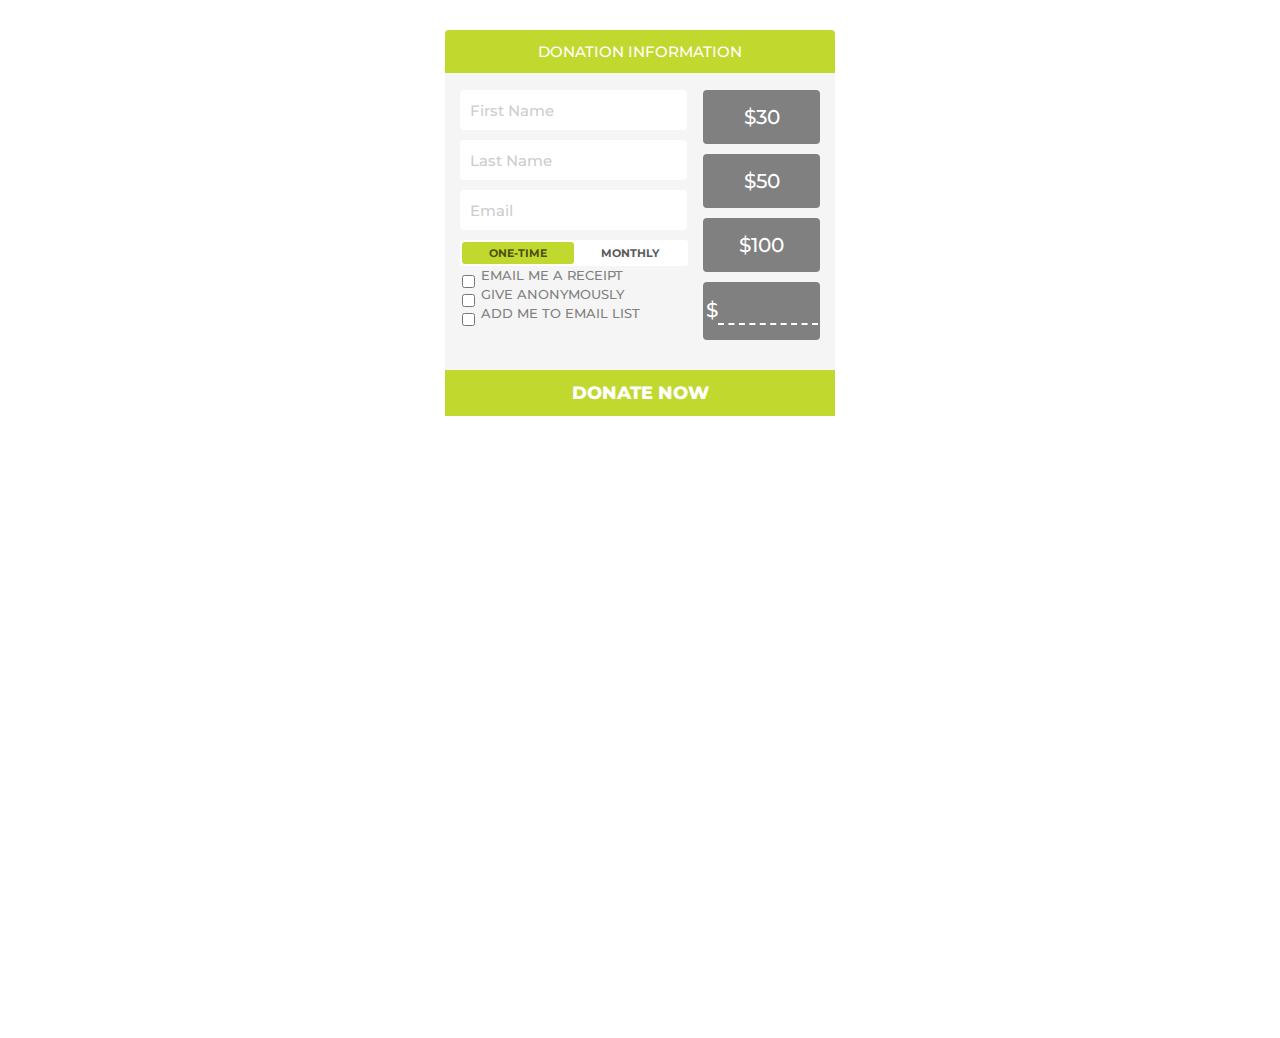
==== donation.html @ d330d8b6 "Add files via upload" ====
<!DOCTYPE html>
<html lang="en">
<head>
  <meta charset="UTF-8">
  <meta name="viewport" content="width=device-width, initial-scale=1.0">
  <title>Document</title>
</head>
<head>
  <link href='https://fonts.googleapis.com/css?family=Montserrat:400,700' rel='stylesheet' type='text/css'>
  <link href='https://fonts.googleapis.com/css?family=Droid+Serif:400,700,700italic,400italic' rel='stylesheet' type='text/css'>
  <link rel="stylesheet" href="donationstyle.css">
	<link rel="stylesheet" href="style2.css">
</head>
<body>
<div class="donation-container">
            
            <div class="donation-box">
	            <div class="title">Donation Information</div>
	            
	            <div class="fields">
		            <input type="text" id="firstName" placeholder="First Name"> </input>
		            <input type="text" id="lastName" placeholder="Last Name"> </input>
		            <input type="text" id="email" placeholder="Email"> </input>
	            </div>
	            
	            <div class="amount">
		            <div class="button">$30</div>
		            <div class="button">$50</div>
		            <div class="button">$100</div>
		            <div class="button">$<input type="text" class="set-amount" placeholder=""> </input></div>
	            </div>
	            
	            <div class="switch">
					<input type="radio" class="switch-input" name="view" value="One-Time" id="one-time" checked="">
					<label for="one-time" class="switch-label switch-label-off">One-Time</label>
					<input type="radio" class="switch-input" name="view" value="Monthly" id="monthly">
					<label for="monthly" class="switch-label switch-label-on">Monthly</label>
					<span class="switch-selection"></span>
			    </div>
			    
			    <div class="checkboxes">
					<input type="checkbox" id="receipt" class="checkbox" />
					<label for="receipt">Email Me A Receipt</label>
					<br />
					<input type="checkbox" id="anon" class="checkbox" />
					<label for="anon">Give Anonymously</label>
					<br />
					<input type="checkbox" id="list" class="checkbox" />
					<label for="list">Add Me To Email List</label>
			    </div>
			    
			    <div class="confirm">
				    
			    </div>
	            
	            <div class="donate-button"><i class="fa fa-credit-card"></i> Donate Now</div>
            </div>
            
        </div>

</body>
</html>
---- donationstyle.css ----
.donation-container {
	height: 1000px;
	font-family: 'Montserrat', sans-serif;
	font-weight: 500;
	font-size: 12px;
	text-transform: uppercase;
	margin-top: 30px;
}

.donation-box {
	width: 390px;
	height: 386px;
	background-color: #F5F5F5;
	border-top-left-radius: 4px;
	border-top-right-radius: 4px;
	position: relative;
	margin-left: auto;
	margin-right: auto;
	
	-webkit-transition: all 0.15s ease-out;
	-moz-transition: all 0.15s ease-out;
	-o-transition: all 0.15s ease-out;
	transition: all 0.15s ease-out;
}

.donation-box .title {
	background-color: #C1D82F;
	width: 100%;
	border-top-left-radius: 4px;
	border-top-right-radius: 4px;
	color: white;
	text-align: center;
	padding-top: 12px;
	padding-bottom: 12px;
	font-size: 15px;
}

.donation-box .donate-button {
	background-color: #C1D82F;
	width: 100%;
	color: white;
	text-align: center;
	padding-top: 12px;
	padding-bottom: 12px;
	font-size: 18px;
	bottom: 0px;
	position: absolute;
	cursor: pointer;
	font-weight: 800;
}

.donation-box .fields {
	width: 59%;
	display: block;
	position: absolute;
	top: 60px;
	left: 15px;
}

.donation-box .fields input {
	width: 90%;
	font-size: 17px;
	padding: 10px;
	border-radius: 4px;
	border-width: 0px;
	color: #5C5C5C;
	font-family: 'Montserrat', sans-serif;
	font-weight: 500;
	margin-bottom: 10px;
	-webkit-font-smoothing: antialiased;
}

::-webkit-input-placeholder {
   color: #cdcdcd;
   font-size: 15px;
}

:-moz-placeholder { /* Firefox 18- */
   color: #cdcdcd;
   font-size: 15px;
}

::-moz-placeholder {  /* Firefox 19+ */
   color: #cdcdcd;
   font-size: 15px; 
}

:-ms-input-placeholder {  
   color: #cdcdcd;
   font-size: 15px;
}

.donation-box .amount {
	width: 30%;
	display: block;
	position: absolute;
	top: 60px;
	right: 15px;
}

.donation-box .amount .button {
	width: 100%;
	background-color: gray;
	margin-bottom: 10px;
	text-align: center;
	color: white;
	padding: 15px 0px 15px 0px;
	border-radius: 4px;
	font-size: 20px;
	cursor: pointer;
	
	-webkit-transition: 400ms background-color;
	-moz-transition: 800ms opacity, 800ms right;
	-ms-transition: 800ms opacity, 800ms right;
	-o-transition: 800ms opacity, 800ms right;
	transition: 200ms background-color;
}

.donation-box .amount .button:hover {
	background-color: #393939;
}

.donation-box .amount .button.selected {
	background-color: #393939;
}

.donation-box .amount .button input {
	min-width: 34px;
	font-size: 20px;
	font-weight: 500;
	border: none;
	background-color: transparent;
	color: white;
	font-family: Montserrat, sans-serif;
	font-size: 20px;
	font-stretch: normal;
	font-style: normal;
	font-variant: normal;
	font-weight: 500;
	border-bottom: 2px dashed white;
	-webkit-font-smoothing: antialiased;
	
	-webkit-transition: all 0.15s ease-out;
	-moz-transition: all 0.15s ease-out;
	-o-transition: all 0.15s ease-out;
	transition: all 0.15s ease-out;
}

.set-amount {
	max-width: 96px;
}

.switch {
  position: absolute;
  top: 190px;
  left: 15px;
  margin: 20px auto;
  height: 26px;
  width: 58.5%;
  background: white;
  border-radius: 3px;
}

.switch-label {
  position: relative;
  z-index: 2;
  float: left;
  width: 49%;
  line-height: 26px;
  font-size: 11px;
  color: #5C5C5C;
  text-align: center;
  cursor: pointer;
  font-weight: bold;
}
.switch-label:active {
  font-weight: bold;
}

.switch-label-off {
  padding-left: 2px;
}

.switch-label-on {
  padding-right: 2px;
}

.switch-input {
  display: none;
}
.switch-input:checked + .switch-label {
  font-weight: bold;
  color: rgba(0, 0, 0, 0.65);
  
  -webkit-transition: 0.15s ease-out;
  -moz-transition: 0.15s ease-out;
  -o-transition: 0.15s ease-out;
  transition: 0.15s ease-out;
}
.switch-input:checked + .switch-label-on ~ .switch-selection {
  left: 114px;
}

.switch-selection {
  display: block;
  position: absolute;
  z-index: 1;
  top: 2px;
  left: 2px;
  width: 49%;
  height: 22px;
  background: #65bd63;
  border-radius: 3px;
  background-color: #C1D82F;
  
  -webkit-transition: left 0.15s ease-out;
  -moz-transition: left 0.15s ease-out;
  -o-transition: left 0.15s ease-out;
  transition: left 0.15s ease-out;
}

.checkboxes {
	position: absolute;
	top: 242px;
	left: 13px;
}

.checkboxes label {
	position: relative;
	top: -8px;
	font-size: 13px;
	color: gray;
}

.checkbox {
	background-color: #fafafa;
	border: 1px solid #C1D82F;
	padding: 9px;
	border-radius: 3px;
	display: inline-block;
	position: relative;
	
	-webkit-transition: all 0.15s ease-out;
	-moz-transition: all 0.15s ease-out;
	-o-transition: all 0.15s ease-out;
	transition: all 0.15s ease-out;
}
.checkbox:checked {
	background-color: #C1D82F;
	border: 1px solid #C1D82F;
	color: white;
}

.checkbox:checked:after {
	content: '\2714';
	font-size: 14px;
	position: absolute;
	top: 0px;
	left: 3px;
	color: white;
}

.confirm {
	display: none;
	position: absolute;
	top: 335px;
	left: 15px;
	right: 15px;
	font-size: 16px;
	
	-webkit-transition: all 0.15s ease-out;
	-moz-transition: all 0.15s ease-out;
	-o-transition: all 0.15s ease-out;
	transition: all 0.15s ease-out;
}

.confirm i {
	font-weight: bold;
	text-decoration: underline;
	font-style: normal;
}
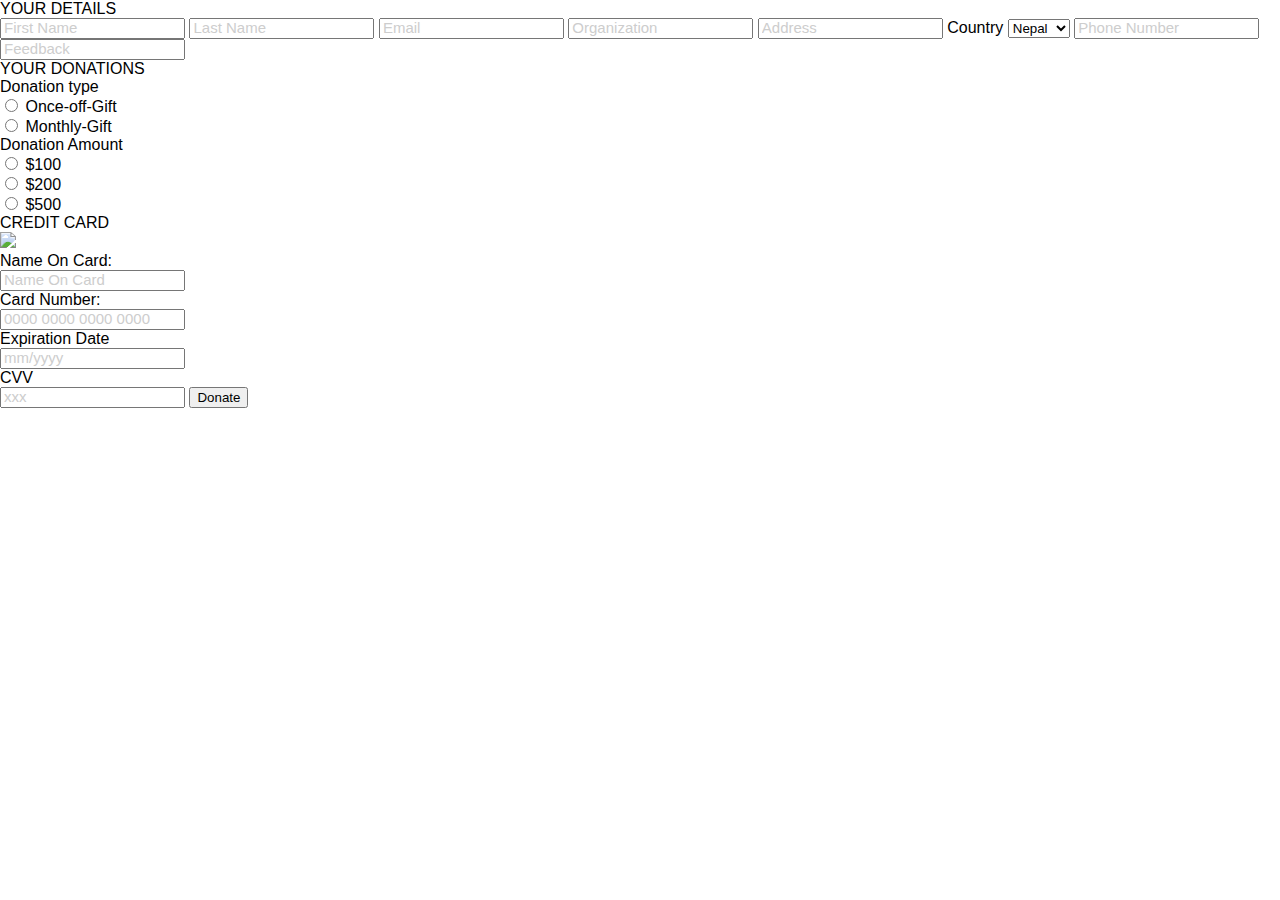
==== commit 741d630c: "Update donation.html" ====
--- a/donation.html
+++ b/donation.html
@@ -1,62 +1,69 @@
 <!DOCTYPE html>
 <html lang="en">
 <head>
-  <meta charset="UTF-8">
-  <meta name="viewport" content="width=device-width, initial-scale=1.0">
-  <title>Document</title>
-</head>
-<head>
-  <link href='https://fonts.googleapis.com/css?family=Montserrat:400,700' rel='stylesheet' type='text/css'>
-  <link href='https://fonts.googleapis.com/css?family=Droid+Serif:400,700,700italic,400italic' rel='stylesheet' type='text/css'>
-  <link rel="stylesheet" href="donationstyle.css">
-	<link rel="stylesheet" href="style2.css">
+	<meta charset="UTF-8">
+	<meta name="viewport" content="width=device-width, initial-scale=1.0">
+	<title>Donation Page</title>
+	<link rel="stylesheet" href="style.css">
+	<link rel="stylesheet" href="donationstyle.css">
 </head>
 <body>
-<div class="donation-container">
-            
-            <div class="donation-box">
-	            <div class="title">Donation Information</div>
-	            
-	            <div class="fields">
-		            <input type="text" id="firstName" placeholder="First Name"> </input>
-		            <input type="text" id="lastName" placeholder="Last Name"> </input>
-		            <input type="text" id="email" placeholder="Email"> </input>
-	            </div>
-	            
-	            <div class="amount">
-		            <div class="button">$30</div>
-		            <div class="button">$50</div>
-		            <div class="button">$100</div>
-		            <div class="button">$<input type="text" class="set-amount" placeholder=""> </input></div>
-	            </div>
-	            
-	            <div class="switch">
-					<input type="radio" class="switch-input" name="view" value="One-Time" id="one-time" checked="">
-					<label for="one-time" class="switch-label switch-label-off">One-Time</label>
-					<input type="radio" class="switch-input" name="view" value="Monthly" id="monthly">
-					<label for="monthly" class="switch-label switch-label-on">Monthly</label>
-					<span class="switch-selection"></span>
-			    </div>
-			    
-			    <div class="checkboxes">
-					<input type="checkbox" id="receipt" class="checkbox" />
-					<label for="receipt">Email Me A Receipt</label>
-					<br />
-					<input type="checkbox" id="anon" class="checkbox" />
-					<label for="anon">Give Anonymously</label>
-					<br />
-					<input type="checkbox" id="list" class="checkbox" />
-					<label for="list">Add Me To Email List</label>
-			    </div>
-			    
-			    <div class="confirm">
-				    
-			    </div>
-	            
-	            <div class="donate-button"><i class="fa fa-credit-card"></i> Donate Now</div>
-            </div>
-            
-        </div>
-
+	<div class="container">
+		<div class="left">
+			<div class="header">
+				<p>YOUR DETAILS</p>
+			</div>
+			<input class="details" placeholder="First Name">
+			<input class="details" placeholder="Last Name">
+			<input class="details" placeholder="Email">
+			<input class="details" placeholder="Organization">
+			<input class="details" placeholder="Address">
+			<label class="countryLabel" for="country">Country</label>
+			<select name="country" id="country">
+				<option value="nepal">Nepal</option>
+				<option value="nepal">India</option>
+				<option value="nepal">Others</option>
+			</select>
+			<input class="details" placeholder="Phone Number">
+			<input class="feedback" placeholder="Feedback">
+		</div>
+		<div class="right">
+			<div class="header">
+				<p>YOUR DONATIONS</p>
+			</div>
+			<div class="title">
+				<p>Donation type</p>
+			</div>
+			<input type="radio" id="oneTime" name="donationType" class="blockInput">
+			<label for="oneTime">Once-off-Gift</label><br>
+			<input type="radio" id="periodic" name="donationType" class="blockInput">
+			<label for="periodic">Monthly-Gift</label>
+			<div class="title">
+				<p>Donation Amount</p>
+			</div>
+			<input type="radio" id="100" name="donationAmt" class="blockInput">
+			<label for="100">$100</label><br>
+			<input type="radio" id="200" name="donationAmt" class="blockInput">
+			<label for="200">$200</label><br>
+			<input type="radio" id="500" name="donationAmt" class="blockInput">
+			<label for="200">$500</label>
+			<div class="header">
+				<p>CREDIT CARD</p>
+			</div>
+			<div class="cardImg">
+				<img class="creditImg" src="creditImg.png">
+			</div>
+			<p class="cardDetials">Name On Card: </p>
+			<input placeholder="Name On Card">
+			<p class="cardDetials">Card Number: </p>
+			<input placeholder="0000 0000 0000 0000">
+			<p class="cardDetials">Expiration Date </p>
+			<input placeholder="mm/yyyy">
+			<p class="cardDetials">CVV</p>
+			<input placeholder="xxx">
+			<button class="donateBtn">Donate</button>
+		</div>
+	</div>       
+</div>
 </body>
-</html>+</html>
--- a/style.css
+++ b/style.css
@@ -0,0 +1,129 @@
+.home {
+  margin-top: 1000px;
+}
+body{
+  background-image: url(background.jpg);
+  background-repeat: no-repeat;
+  background-position: center;
+  background-attachment: fixed;
+  background-size: cover;
+  font-family: 'Segoe UI', Tahoma, Geneva, Verdana, sans-serif;
+  margin:0;
+  padding: 0;
+  
+}
+p{
+  margin: 0;
+}
+
+ ul{
+  color: white;
+  list-style: none;
+  display: flex;
+  justify-content: center;
+  height: 50px;
+  
+  
+  
+
+}
+li{
+ margin-right: 50px;
+ width: 50px;
+ padding-right:0px;
+
+ 
+}
+li:first-child{
+  font-size: 32px ;
+  color: black;
+  font-weight: bold;
+  align-items: start;
+  margin-right:auto;
+
+
+}
+
+
+li:hover{
+  color: rgb(197, 197, 197);
+  cursor: pointer;
+
+}
+li:active{
+  color: rgb(163, 163, 169);
+}
+.text{
+  margin-top: 100px;
+  display: flex;
+  justify-content: center;
+  flex-direction: column;
+  color:rgb(10, 3, 3);
+  
+
+}
+.heading{
+  font-size: 34px;
+  font-weight: 500;
+  text-align: center;
+  margin-bottom:12px;
+  
+}
+.save{
+  font-size: 44px;
+  text-align: center;
+  font-weight: BOLD;
+  margin-bottom: 12px;
+  
+}
+.mother{
+  font-size: 16px;
+  text-align: center;
+  margin-bottom: 30px;
+}
+.buttons {
+  display: flex;
+  justify-content: center;
+  align-items: center;
+  
+}
+.donate {
+  display: block;
+}
+.about{
+  
+  border: none;
+ padding-left: 20px;
+ padding-right: 20px;
+ padding-top: 13px;
+ padding-bottom: 13px;
+ border-radius: 18px;
+ color: gray;
+
+ font-weight: bold;
+ cursor: pointer;
+ margin: 0;
+  
+}
+.join, .donate{
+  border: none;
+  padding-left: 20px;
+  padding-right: 30px;
+  padding-top: 13px;
+  padding-bottom: 13px;
+  border-radius: 18px;
+  font-weight: bold;
+  background-color: rgb(82, 239, 82);
+  color: lightgray;
+  cursor: pointer;
+}
+.join:hover,.donate:hover{
+  box-shadow: 0px 0px 5px rgba(0, 0, 0, 1); 
+}
+.about:hover{
+   box-shadow: 0px 0px 5px rgba(0, 0, 0, 1); 
+}
+.join:active,.about:active,.donate:active{
+  opacity: 0.85;
+}
+
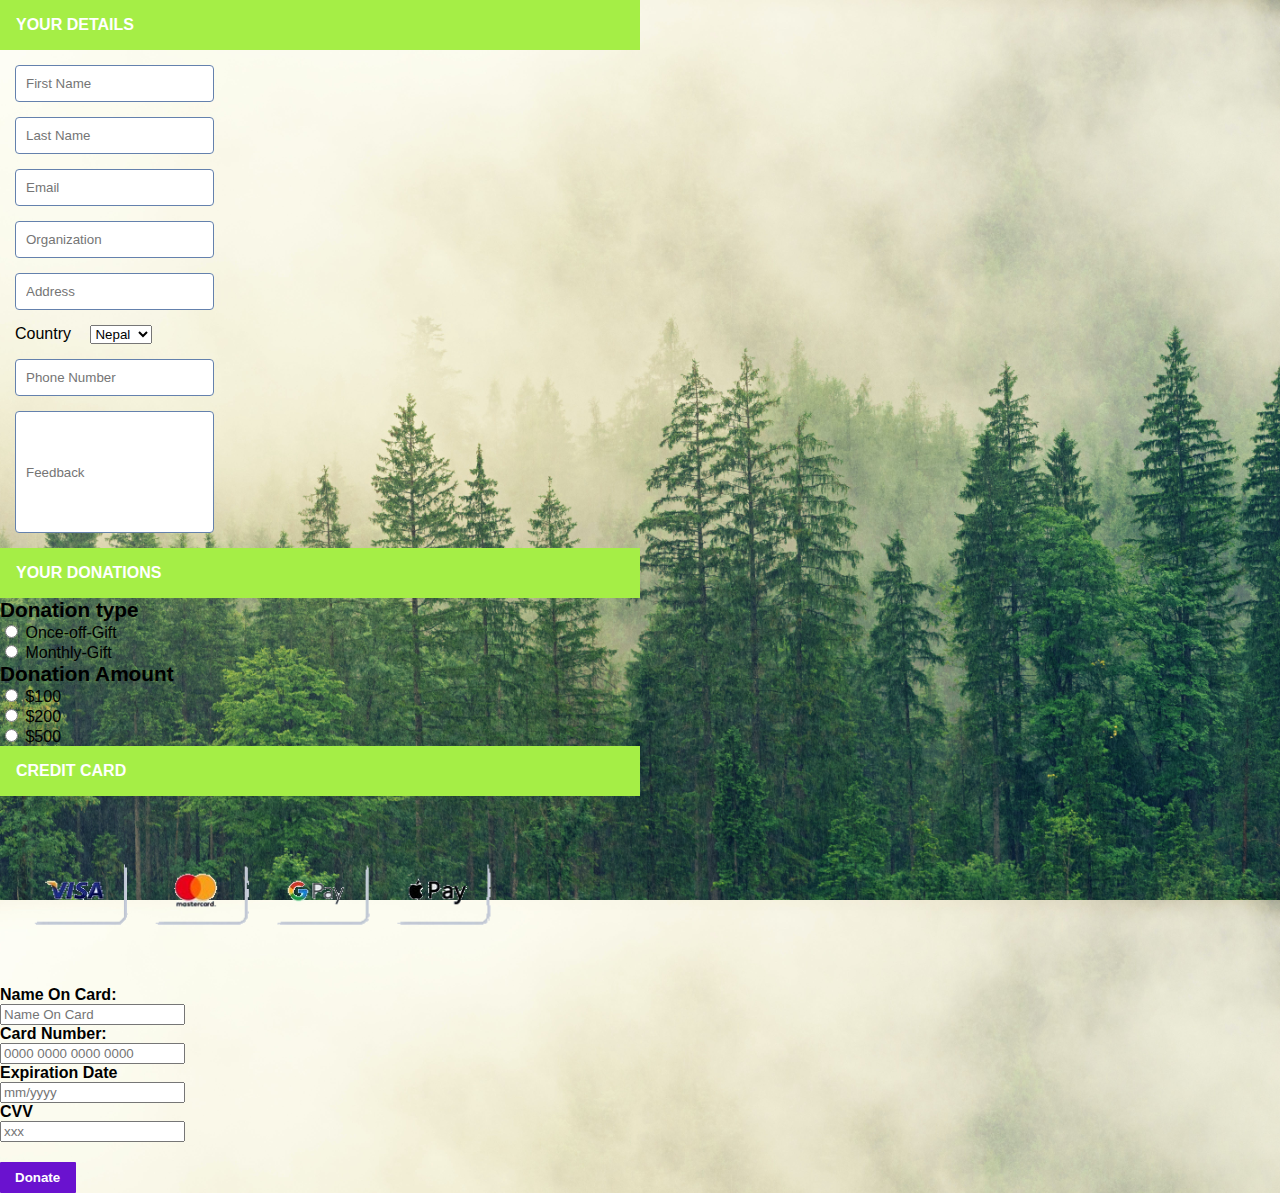
==== commit fe166ae3: "Add files via upload" ====
--- a/donation.html
+++ b/donation.html
@@ -8,7 +8,7 @@
 	<link rel="stylesheet" href="donationstyle.css">
 </head>
 <body>
-	<div class="container">
+	<div class="donate">
 		<div class="left">
 			<div class="header">
 				<p>YOUR DETAILS</p>
--- a/style.css
+++ b/style.css
@@ -1,38 +1,44 @@
-.home {
-  margin-top: 1000px;
+html {
+  scroll-behavior: smooth;
+}
+a {
+  color: white;
+  text-decoration: none;
 }
 body{
-  background-image: url(background.jpg);
-  background-repeat: no-repeat;
-  background-position: center;
-  background-attachment: fixed;
-  background-size: cover;
   font-family: 'Segoe UI', Tahoma, Geneva, Verdana, sans-serif;
   margin:0;
-  padding: 0;
-  
+  padding: 0; 
+}
+.main {
+  scroll-snap-type: y mandatory;
+  overflow-y: scroll;
+  height: 100vh;
+}
+.container {
+  height: 100vh;;
+  scroll-snap-align: start; 
+
+}
+.box-section {
+  height: 100vh;;
+  scroll-snap-align: start;  
 }
 p{
   margin: 0;
 }
-
- ul{
+ul{
+  margin: 0;
   color: white;
   list-style: none;
   display: flex;
   justify-content: center;
   height: 50px;
-  
-  
-  
-
 }
 li{
  margin-right: 50px;
  width: 50px;
- padding-right:0px;
-
- 
+ padding-right:0px; 
 }
 li:first-child{
   font-size: 32px ;
@@ -40,15 +46,10 @@
   font-weight: bold;
   align-items: start;
   margin-right:auto;
-
-
 }
-
-
 li:hover{
   color: rgb(197, 197, 197);
   cursor: pointer;
-
 }
 li:active{
   color: rgb(163, 163, 169);
@@ -59,53 +60,57 @@
   justify-content: center;
   flex-direction: column;
   color:rgb(10, 3, 3);
-  
-
 }
 .heading{
   font-size: 34px;
   font-weight: 500;
   text-align: center;
   margin-bottom:12px;
-  
+ 
 }
 .save{
   font-size: 44px;
   text-align: center;
   font-weight: BOLD;
   margin-bottom: 12px;
-  
+ 
 }
 .mother{
   font-size: 16px;
   text-align: center;
   margin-bottom: 30px;
 }
+.background{
+  margin: 0;
+  background-image: url(background.jpg);
+  height: 100vh;
+  background-position: center;
+  background-size: cover;
+}
+.container{
+  
+  overflow: hidden;
+  height:100vh;
+}
+
 .buttons {
   display: flex;
+  align-items: center;
   justify-content: center;
-  align-items: center;
-  
-}
-.donate {
-  display: block;
+
 }
 .about{
-  
   border: none;
- padding-left: 20px;
- padding-right: 20px;
- padding-top: 13px;
- padding-bottom: 13px;
- border-radius: 18px;
- color: gray;
-
- font-weight: bold;
- cursor: pointer;
- margin: 0;
-  
+  padding-left: 20px;
+  padding-right: 20px;
+  padding-top: 13px;
+  padding-bottom: 13px;
+  border-radius: 18px;
+  color: gray;
+  font-weight: bold;
+  cursor: pointer;
 }
-.join, .donate{
+.join{
   border: none;
   padding-left: 20px;
   padding-right: 30px;
@@ -116,14 +121,77 @@
   background-color: rgb(82, 239, 82);
   color: lightgray;
   cursor: pointer;
+  transition-property: opacity;
+  transition-duration: 2s;
 }
-.join:hover,.donate:hover{
-  box-shadow: 0px 0px 5px rgba(0, 0, 0, 1); 
+.join:hover{
+  box-shadow: 0px 0px 5px rgba(0, 0, 0, 1);
 }
 .about:hover{
-   box-shadow: 0px 0px 5px rgba(0, 0, 0, 1); 
+   box-shadow: 0px 0px 5px rgba(0, 0, 0, 1);
 }
-.join:active,.about:active,.donate:active{
+.join:active,.about:active{
   opacity: 0.85;
 }
+.box-section {
+  display: inline-block;
+  margin: 0;
+  background-image: url(forest.jpg);
+  height: 100vh;
+  background-position: center;
+  background-size: cover;
+}
+.box-container {
+  width: 70%;
+  height: 70vh;
+  position: relative;
+  left: 50%;
+  top: 20%;
+  transform: translate(-50%);
+  display: grid;
+  grid-template-columns: 1fr 1fr 1fr;
+  place-items: center;
+  grid-gap: 50px;
+}
+.box-section-title {
+  align-self: center;
+  color: white;
+  text-align: center;
+  font-weight: bold;
+  font-size: 1.7em;
 
+}
+.box {
+  border-radius: 5px;
+  height: 100%;
+  width: 100%;
+  background-color: rgb(245, 215, 215);
+  display: grid;
+  grid-template-rows: 30% 20% 50%;
+  transition: transform .3s;
+  transition: box-shadow .3s;
+  cursor: pointer;
+
+}
+.box:hover {
+  transform: scale(1.3);
+  box-shadow: 5px 5px 10px;
+}
+.icon {
+display: flex;
+align-items: center;
+justify-content: center;
+}
+.icon-img {
+  width: 50px;
+  height: 50px;
+}
+.icon-name {
+  text-align: center;
+  font-size: 1.3em;
+  color: rgb(112, 112, 57);
+}
+.icon-description {
+  text-align: center;
+  padding: 0 5px 0 5px;
+}--- a/donationstyle.css
+++ b/donationstyle.css
@@ -1,281 +1,89 @@
+input {
+	display: block;
+}
+.blockInput {
+	display: inline;
+}
+body{
+  margin: 0;
+  background-image: url(donationimg.jpg	);
+  height: 100vh;
+  background-position: center;
+  background-size: cover;
+}
+.donation {
+	scroll-snap-align: start;
+	height: 100vh;
+	
+}
 .donation-container {
-	height: 1000px;
-	font-family: 'Montserrat', sans-serif;
-	font-weight: 500;
-	font-size: 12px;
-	text-transform: uppercase;
-	margin-top: 30px;
+	width: 460px;
+	
+	display: flex;
+	background-color: white;
+	position: relative;
+	top: 50%;
+	left: 50%;
+	transform: translate(-50%, -50%);
+	border-radius: 1em;
 }
-
-.donation-box {
-	width: 390px;
-	height: 386px;
-	background-color: #F5F5F5;
-	border-top-left-radius: 4px;
-	border-top-right-radius: 4px;
-	position: relative;
-	margin-left: auto;
-	margin-right: auto;
-	
-	-webkit-transition: all 0.15s ease-out;
-	-moz-transition: all 0.15s ease-out;
-	-o-transition: all 0.15s ease-out;
-	transition: all 0.15s ease-out;
+.left {
+	width: 50%;
 }
-
-.donation-box .title {
-	background-color: #C1D82F;
-	width: 100%;
-	border-top-left-radius: 4px;
-	border-top-right-radius: 4px;
+.right {
+	width: 50%;
+}
+.header {
+	background-color: rgb(165, 238, 70);
 	color: white;
-	text-align: center;
-	padding-top: 12px;
-	padding-bottom: 12px;
-	font-size: 15px;
+	font-weight: bold;
+	padding: 1em;
 }
-
-.donation-box .donate-button {
-	background-color: #C1D82F;
-	width: 100%;
-	color: white;
-	text-align: center;
-	padding-top: 12px;
-	padding-bottom: 12px;
-	font-size: 18px;
-	bottom: 0px;
-	position: absolute;
-	cursor: pointer;
-	font-weight: 800;
+.title {
+	font-size: 1.3em;
+	color: black;
+	font-weight: bold;
 }
-
-.donation-box .fields {
-	width: 59%;
-	display: block;
-	position: absolute;
-	top: 60px;
-	left: 15px;
+.cardDetials {
+	color: black;
+	font-weight: bold;
 }
-
-.donation-box .fields input {
-	width: 90%;
-	font-size: 17px;
+.creditImg {
+	margin-top: 0.2em;
+	width: 80%;
+}
+.countryLabel {
+	margin: 15px;
+}
+.details, .feedback{
+	margin: 15px;
 	padding: 10px;
+	border: solid;
+	border-width: 1px;
+	border-color: rgb(100, 129, 173);
 	border-radius: 4px;
-	border-width: 0px;
-	color: #5C5C5C;
-	font-family: 'Montserrat', sans-serif;
-	font-weight: 500;
-	margin-bottom: 10px;
-	-webkit-font-smoothing: antialiased;
-}
-
-::-webkit-input-placeholder {
-   color: #cdcdcd;
-   font-size: 15px;
-}
-
-:-moz-placeholder { /* Firefox 18- */
-   color: #cdcdcd;
-   font-size: 15px;
-}
-
-::-moz-placeholder {  /* Firefox 19+ */
-   color: #cdcdcd;
-   font-size: 15px; 
-}
-
-:-ms-input-placeholder {  
-   color: #cdcdcd;
-   font-size: 15px;
-}
-
-.donation-box .amount {
-	width: 30%;
-	display: block;
-	position: absolute;
-	top: 60px;
-	right: 15px;
-}
-
-.donation-box .amount .button {
-	width: 100%;
-	background-color: gray;
-	margin-bottom: 10px;
-	text-align: center;
-	color: white;
-	padding: 15px 0px 15px 0px;
-	border-radius: 4px;
-	font-size: 20px;
-	cursor: pointer;
-	
-	-webkit-transition: 400ms background-color;
-	-moz-transition: 800ms opacity, 800ms right;
-	-ms-transition: 800ms opacity, 800ms right;
-	-o-transition: 800ms opacity, 800ms right;
-	transition: 200ms background-color;
-}
-
-.donation-box .amount .button:hover {
-	background-color: #393939;
-}
-
-.donation-box .amount .button.selected {
-	background-color: #393939;
-}
-
-.donation-box .amount .button input {
-	min-width: 34px;
-	font-size: 20px;
-	font-weight: 500;
-	border: none;
-	background-color: transparent;
-	color: white;
-	font-family: Montserrat, sans-serif;
-	font-size: 20px;
-	font-stretch: normal;
-	font-style: normal;
-	font-variant: normal;
-	font-weight: 500;
-	border-bottom: 2px dashed white;
-	-webkit-font-smoothing: antialiased;
-	
-	-webkit-transition: all 0.15s ease-out;
-	-moz-transition: all 0.15s ease-out;
-	-o-transition: all 0.15s ease-out;
-	transition: all 0.15s ease-out;
-}
-
-.set-amount {
-	max-width: 96px;
-}
-
-.switch {
-  position: absolute;
-  top: 190px;
-  left: 15px;
-  margin: 20px auto;
-  height: 26px;
-  width: 58.5%;
-  background: white;
-  border-radius: 3px;
-}
-
-.switch-label {
-  position: relative;
-  z-index: 2;
-  float: left;
-  width: 49%;
-  line-height: 26px;
-  font-size: 11px;
-  color: #5C5C5C;
-  text-align: center;
-  cursor: pointer;
-  font-weight: bold;
-}
-.switch-label:active {
-  font-weight: bold;
-}
-
-.switch-label-off {
-  padding-left: 2px;
-}
-
-.switch-label-on {
-  padding-right: 2px;
-}
-
-.switch-input {
-  display: none;
-}
-.switch-input:checked + .switch-label {
-  font-weight: bold;
-  color: rgba(0, 0, 0, 0.65);
-  
-  -webkit-transition: 0.15s ease-out;
-  -moz-transition: 0.15s ease-out;
-  -o-transition: 0.15s ease-out;
-  transition: 0.15s ease-out;
-}
-.switch-input:checked + .switch-label-on ~ .switch-selection {
-  left: 114px;
-}
-
-.switch-selection {
-  display: block;
-  position: absolute;
-  z-index: 1;
-  top: 2px;
-  left: 2px;
-  width: 49%;
-  height: 22px;
-  background: #65bd63;
-  border-radius: 3px;
-  background-color: #C1D82F;
-  
-  -webkit-transition: left 0.15s ease-out;
-  -moz-transition: left 0.15s ease-out;
-  -o-transition: left 0.15s ease-out;
-  transition: left 0.15s ease-out;
-}
-
-.checkboxes {
-	position: absolute;
-	top: 242px;
-	left: 13px;
-}
-
-.checkboxes label {
-	position: relative;
-	top: -8px;
-	font-size: 13px;
-	color: gray;
-}
-
-.checkbox {
-	background-color: #fafafa;
-	border: 1px solid #C1D82F;
-	padding: 9px;
-	border-radius: 3px;
-	display: inline-block;
-	position: relative;
-	
-	-webkit-transition: all 0.15s ease-out;
-	-moz-transition: all 0.15s ease-out;
-	-o-transition: all 0.15s ease-out;
-	transition: all 0.15s ease-out;
-}
-.checkbox:checked {
-	background-color: #C1D82F;
-	border: 1px solid #C1D82F;
 	color: white;
 }
+.feedback {
+	height: 100px;
+}
+.donateBtn{
+	margin-top: 20px;
+  border: none;
+  background-color: rgb(106, 18, 207);
+  padding-left: 15px;
+  padding-top: 8px;
+  padding-bottom: 8px;
+  padding-right: 16px;
+  color: white;
+  font-weight: bold;
+  border-radius: 1px;
+	cursor: pointer;
 
-.checkbox:checked:after {
-	content: '\2714';
-	font-size: 14px;
-	position: absolute;
-	top: 0px;
-	left: 3px;
-	color: white;
 }
-
-.confirm {
-	display: none;
-	position: absolute;
-	top: 335px;
-	left: 15px;
-	right: 15px;
-	font-size: 16px;
-	
-	-webkit-transition: all 0.15s ease-out;
-	-moz-transition: all 0.15s ease-out;
-	-o-transition: all 0.15s ease-out;
-	transition: all 0.15s ease-out;
+.donateBtn:hover{
+  opacity: 0.8;
 }
-
-.confirm i {
-	font-weight: bold;
-	text-decoration: underline;
-	font-style: normal;
-}+.donateBtn:active{
+    box-shadow: 0px 0px 5px rgba(0, 0, 0, 1);
+}
